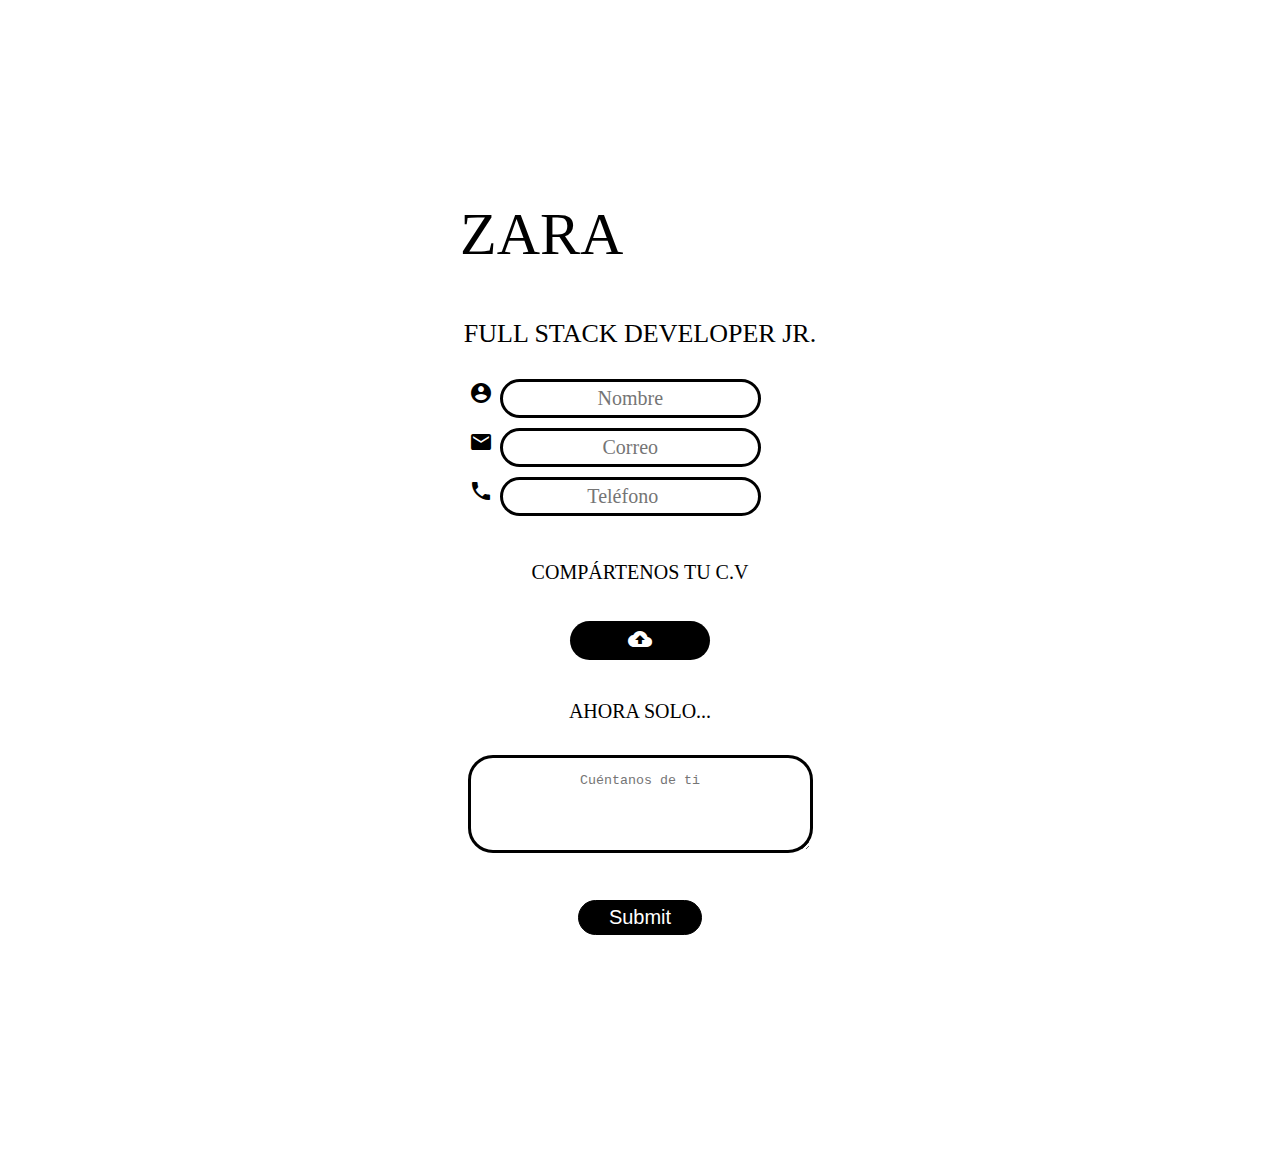
==== Ejercicio1.html @ 91e67aa9 "Ejercicios intermedios de HTML" ====
<!DOCTYPE html>
<html lang="en">
<head>
    <meta charset="UTF-8">
    <link rel="stylesheet" href="assets/css/style2.css">
    <link rel="stylesheet" href="https://fonts.googleapis.com/icon?family=Material+Icons">
   <title>Ejercicio 1</title>
</head>
<body>
    
<fieldset class="formulario">
    <legend style="text-align: left; font-size: 60px; font-family:Cambria, Cochin, Georgia, Times, 'Times New Roman', serif;">ZARA</legend>
    <div  style="font-family:Cambria, Cochin, Georgia, Times, 'Times New Roman', serif; text-align: center;"> Full Stack Developer Jr.</div>
    <br>
    
    <i class="material-icons" style="size: 15px;">account_circle</i>
    <input  type="text" name="nombre" id="nombre" placeholder="Nombre" style="font-family: Cambria, Cochin, Georgia, Times, 'Times New Roman', serif;">
    <br>

    <i class="material-icons">local_post_office</i>
    <input type="text" name="email" id="email" placeholder="Correo" style="font-family: Cambria, Cochin, Georgia, Times, 'Times New Roman', serif;">
    <br>
    
    <i class="material-icons">local_phone</i>
    <input type="number" name="telefono" id="telefono" placeholder="Teléfono" style="font-family: Cambria, Cochin, Georgia, Times, 'Times New Roman', serif;">
    <br>
    
    <center>
    <!--<div class="caja"></div>-->
    </center>
    <br>
    <center>
    <label class="texto2">Compártenos tu C.V</label>
    </center>
    <br>
    <center>
    <label for="file-upload" class="custom-file-upload" style="font-family: Cambria, Cochin, Georgia, Times, 'Times New Roman', serif;">
        <i class="material-icons" >cloud_upload</i>
    </label>
</center>
    <input id="file-upload" type="file"/>
    <br>
    <center>
    <label class="texto2" style="text-align: left;">Ahora solo...</label>
</center>
    <br>
    <center>
    <textarea name="resumen" id="resumen" cols="40" rows="5" placeholder="Cuéntanos de ti"></textarea>
</center>
    <br>
    <center><input type="submit" name="enviar" id="enviar" placeholder="Enviar"></center>

    
    
   </fieldset>




</body>
</html>
---- assets/css/style2.css ----
body{
    background-image:url(https://media.revistagq.com/photos/60a50a94a845decdd92aef5b/4:3/w_3556,h_2667,c_limit/Zara%20GettyImages-1231610299.jpg);
   
}

.formulario{
    background-color: white;
    border-radius: 25px;
    padding-top: 50px;
    padding-left: 50px;
    padding-right: 50px;
    margin-right:  400px;
    margin-left: 400px;
    margin-top: 200px;
    margin-bottom: 200px;
    font-size: 26px;
    text-align: center;
    text-transform: uppercase;
    border: 0px solid black;
    opacity: 5.0;
    
}

.texto{
    font-family:Cambria, Cochin, Georgia, Times, 'Times New Roman', serif;
    font-size: 24px;
    

}

.texto2{
    font-family:Cambria, Cochin, Georgia, Times, 'Times New Roman', serif;
    font-size: 20px;
    
    

}

#nombre{
    
    border-radius: 25px;
    border: 3px solid black;
    background-color: white;
    color: black;
    text-align: center;
    margin-inline-end: 50px;
    margin-bottom: 10px;
    
    
    
}

#apellido{

    border-radius: 15px;
    background-color: white;
    color: black;
    text-align: center;
    margin-inline-end: 50px;
    margin-bottom: 10px;
    
}

#email{
    
    border-radius: 25px;
    border: 3px solid black;
    background-color: white;
    color: black;
    text-align: center;
    margin-inline-end: 50px;
    margin-bottom: 10px;
}
#telefono{
    
    border-radius: 25px;
    border: 3px solid black;
    background-color: white;
    color: black;
    text-align: center;
    margin-inline-end: 50px;
    margin-bottom: 10px;
    
}

#enviar{
    
    border-radius: 25px;
    background-color: white;
    color: black;
    text-align: center;
    margin-inline-end: 0px;
    margin-bottom: 20px;
    padding-left:  30px;
    padding-right: 30px;
    color: white;
    background-color: black;
    
}


input{
    font-family:Arial, Helvetica, sans-serif;
    font-size: 20px;
    border: 1px solid black;
    padding: 5px;

}

.caja{
    align-content: center;
    border-top:dashed;
    width: 200px;
    height: 20px;
    text-align: center;
    
    
    
    
}

#cv{

    border-radius: 15px;
    background-color: white;
    color: black;
    text-align: center;
    margin-inline-end: 50px;
    margin-bottom: 10px;
    
}
#resumen{

    border-radius: 25px;
    background-color: white;
    color: black;
    text-align: center;
    margin-inline-end: 0px;
    margin-bottom: 10px;
    text-align: center;
    border: 3px solid black;
    padding-top: 15px;
    
}

input[type="file"] {
    display: none;
}
.custom-file-upload {
    /*border: 1px solid #ccc;*/
    display: inline-block;
    padding-left: 20px;
    padding-top: 6px;
    padding-bottom: 2px;
    padding-right: 20px;
    cursor: pointer;
    border-radius: 25px;
    background-color: black;
    color: white;
    margin: 5px;
    font-size: 26px;
    width: 100px;
    align-content: center;
    
}
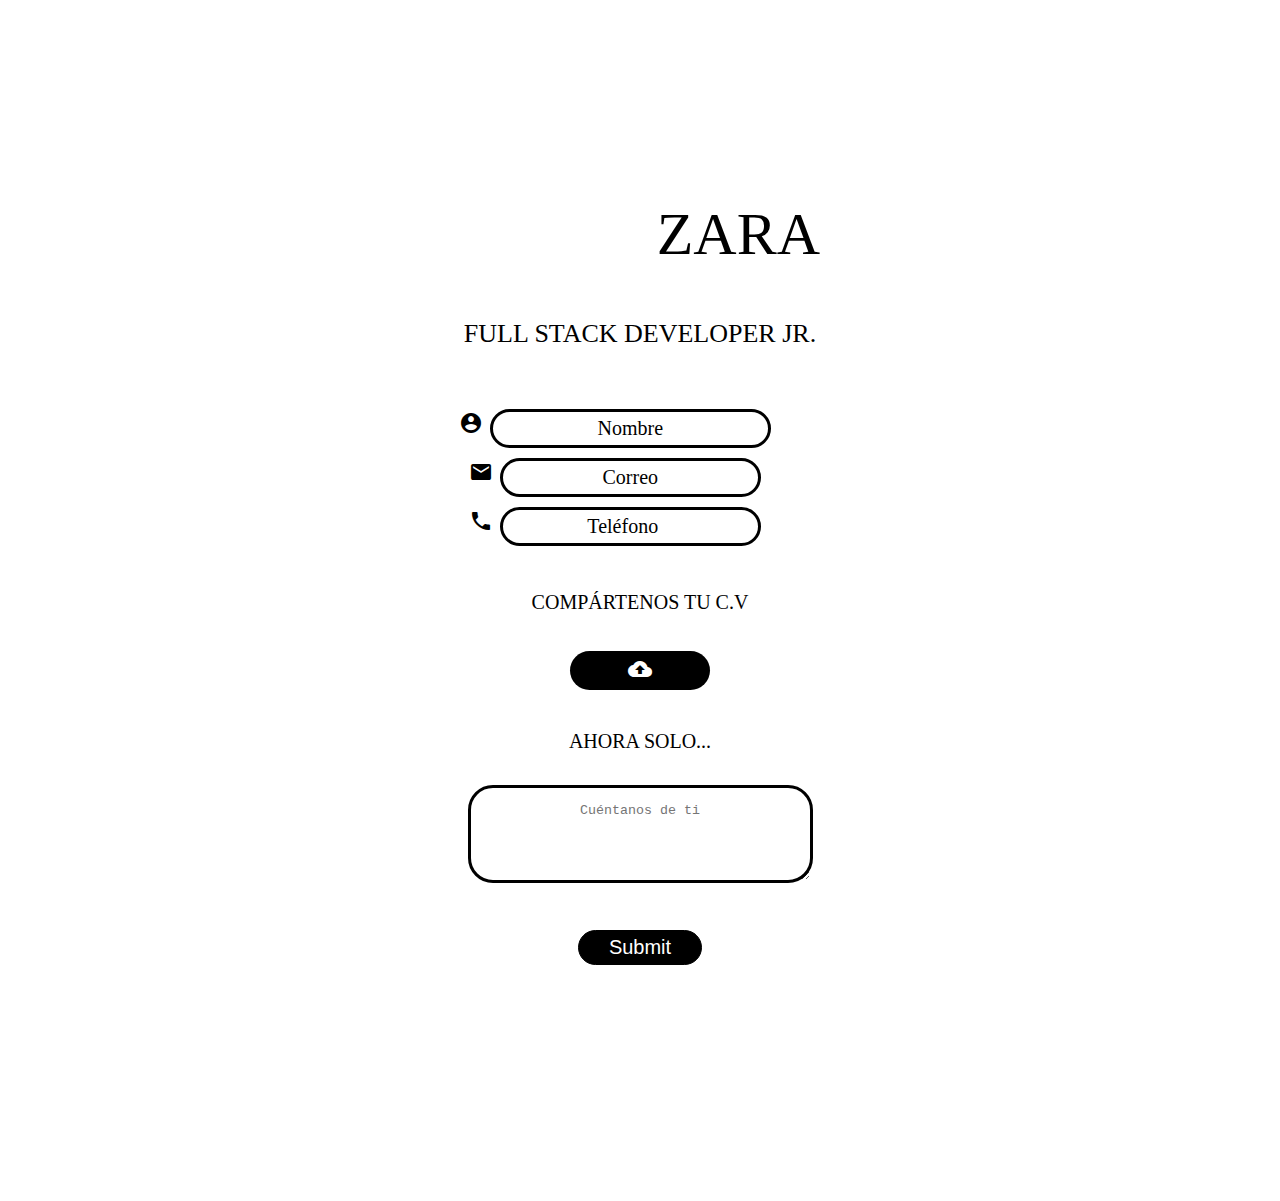
==== commit 580f2f58: "Ejercicios 22/12/21" ====
--- a/Ejercicio1.html
+++ b/Ejercicio1.html
@@ -9,20 +9,20 @@
 <body>
     
 <fieldset class="formulario">
-    <legend style="text-align: left; font-size: 60px; font-family:Cambria, Cochin, Georgia, Times, 'Times New Roman', serif;">ZARA</legend>
+    <legend style="text-align: right; font-size: 60px; font-family:Cambria, Cochin, Georgia, Times, 'Times New Roman', serif;">ZARA</legend>
     <div  style="font-family:Cambria, Cochin, Georgia, Times, 'Times New Roman', serif; text-align: center;"> Full Stack Developer Jr.</div>
     <br>
-    
-    <i class="material-icons" style="size: 15px;">account_circle</i>
-    <input  type="text" name="nombre" id="nombre" placeholder="Nombre" style="font-family: Cambria, Cochin, Georgia, Times, 'Times New Roman', serif;">
+    <br>
+    <i class="material-icons">account_circle</i>
+    <input  type="text" name="nombre" id="nombre" placeholder="Nombre" class="prueba" tyle="font-family: Cambria, Cochin, Georgia, Times, 'Times New Roman', serif;">
     <br>
 
     <i class="material-icons">local_post_office</i>
-    <input type="text" name="email" id="email" placeholder="Correo" style="font-family: Cambria, Cochin, Georgia, Times, 'Times New Roman', serif;">
+    <input type="text" name="email" id="email" placeholder="Correo" class="prueba" style="font-family: Cambria, Cochin, Georgia, Times, 'Times New Roman', serif;">
     <br>
     
     <i class="material-icons">local_phone</i>
-    <input type="number" name="telefono" id="telefono" placeholder="Teléfono" style="font-family: Cambria, Cochin, Georgia, Times, 'Times New Roman', serif;">
+    <input type="number" name="telefono" id="telefono" placeholder="Teléfono" class="prueba" style="font-family: Cambria, Cochin, Georgia, Times, 'Times New Roman', serif;">
     <br>
     
     <center>
--- a/assets/css/style2.css
+++ b/assets/css/style2.css
@@ -1,11 +1,12 @@
 body{
     background-image:url(https://media.revistagq.com/photos/60a50a94a845decdd92aef5b/4:3/w_3556,h_2667,c_limit/Zara%20GettyImages-1231610299.jpg);
+    background-size: 1500px ;
    
 }
 
 .formulario{
     background-color: white;
-    border-radius: 25px;
+    border-radius: 20px;
     padding-top: 50px;
     padding-left: 50px;
     padding-right: 50px;
@@ -163,3 +164,11 @@
     align-content: center;
     
 }
+
+.prueba::placeholder{
+
+    color: black;
+    font-family: Cambria, Cochin, Georgia, Times, 'Times New Roman', serif;
+    text-align: center;
+
+}